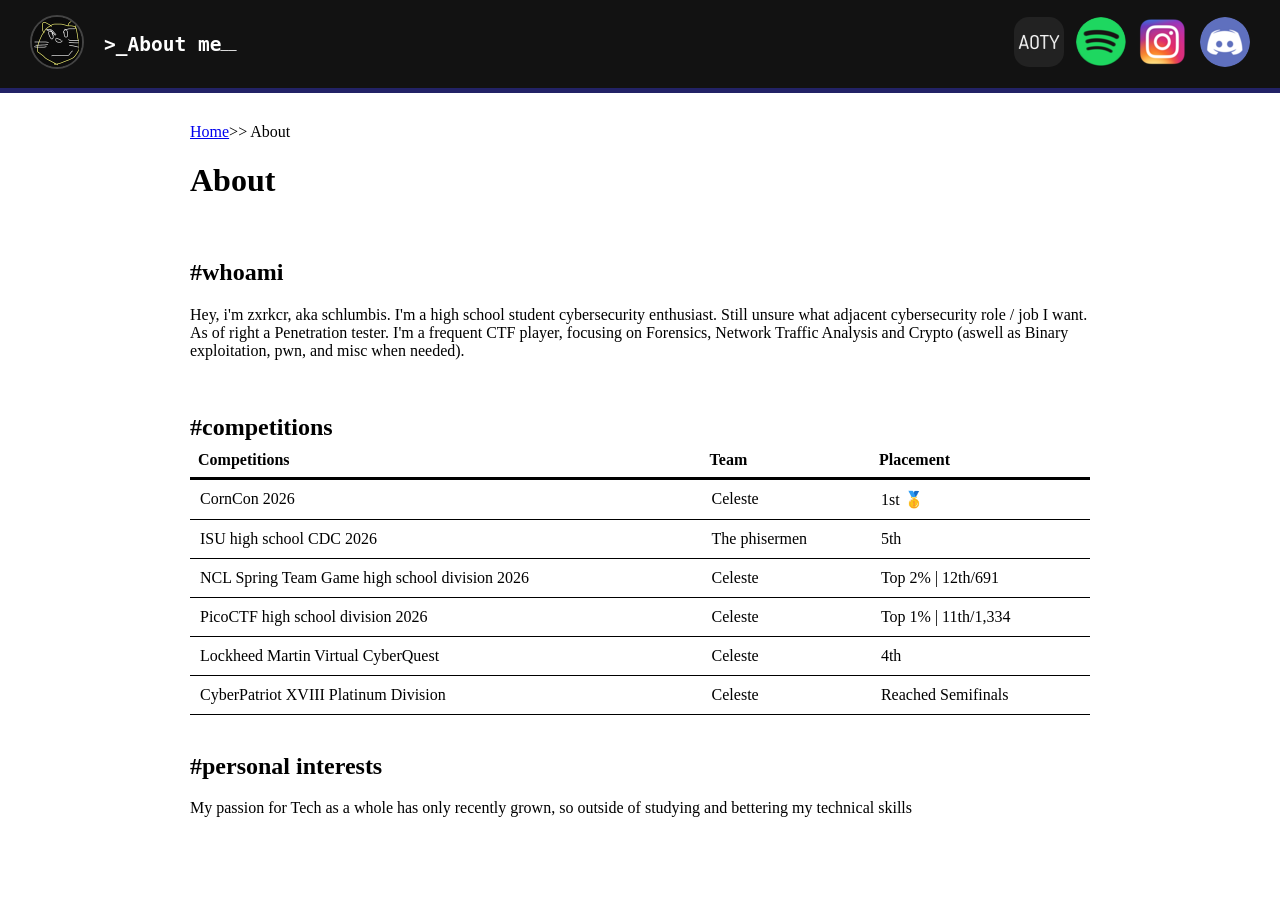
==== aboutme.html @ 881ad5e9 "in the process of making my about page" ====
<!DOCTYPE html>
<html lang="en">
<head>
    <meta charset="UTF-8">
    <link rel="icon" type="image/png" href="/src/favicon/favicon-96x96.png" sizes="96x96" />
    <link rel="icon" type="image/svg+xml" href="/src/favicon/favicon.svg" />
    <link rel="shortcut icon" href="/src/favicon/favicon.ico" />
    <link rel="apple-touch-icon" sizes="180x180" href="/src/favicon/apple-touch-icon.png" />
    <link rel="manifest" href="/src/favicon/site.webmanifest" />
    <title>About</title>
    <link rel="stylesheet" href="/src/css/index.css">
</head>
<body>
    <header class="pfp">
        <div class="pfp-left">
            <a href="/" class="homepage">
                <img src="/src/favicon/cover-major_hommy_For_Those_Who_Smirk.png" class="pfp-pic">
            </a>
            <span class="pfp-brand"></span>
            
            <h2 class="typing">>_About me</h2><span class="cursor">__</span>
        </div>
        <div class="links">
            <a href="https://www.albumoftheyear.org/user/zxrkcr/" target="_blank"> <img src="/src/favicon/AOTY.jpg" class="AOTY"></a>
            <a href="https://open.spotify.com/user/312fi2w6eolnvwoixqdmuff7c4s4?si=5c6d82b66673422a" target="_blank"> <img src="/src/favicon/spotify.png" class="spotify"></a>
            <a href="https://www.instagram.com/zxrkcr/" target="_blank"> <img src="/src/favicon/insta.png" class="insta"></a>
            <a href="https://discord.com/users/973454592241188934" target="_blank"> <img src="/src/favicon/discord.png" class="dis-cord"></a>
        </div>
    </header>
    <div style="max-width: 900px; margin: 30px auto; text-align: left;">
        <p><a href="/">Home</a>>> About</p>
        <h1>About</h1>
        <br><h2>#whoami</h2>
        <p>Hey, i'm zxrkcr, aka schlumbis. I'm a high school student cybersecurity enthusiast. Still unsure what adjacent cybersecurity
            role / job I want. As of right a Penetration tester. I'm a frequent CTF player, focusing on Forensics, Network Traffic Analysis and Crypto
            (aswell as Binary exploitation, pwn, and misc when needed).
        </p>
        <br><h2 style="margin-bottom: -8px;">#competitions</h2>
        <table style="width: 100%; border-collapse: collapse; margin-top: 10px;">
            <thead>
                <tr style="border-bottom: 3px solid;">
                    <th style="padding: 8px;">Competitions</th>
                    <th style="padding: 8px;">Team</th>
                    <th style="padding: 8px;">Placement</th>
                </tr>
            </thead>
            <tbody>
                <tr style="border-bottom: 1px solid;">
                    <td style="padding: 10px;">CornCon 2026</td>
                    <td style="padding: 10px;">Celeste</td>
                    <td style="padding: 10px;">1st 🥇</td>
                </tr>
                <tr style="border-bottom: 1px solid;">
                    <td style="padding: 10px;">ISU high school CDC 2026</td>
                    <td style="padding: 10px;">The phisermen</td>
                    <td style="padding: 10px;">5th</td>
                </tr>
                <tr style="border-bottom: 1px solid;">
                    <td style="padding: 10px;">NCL Spring Team Game high school division 2026</td>
                    <td style="padding: 10px;">Celeste</td>
                    <td style="padding: 10px;">Top 2%  |  12th/691</td>
                </tr> 
                <tr style="border-bottom: 1px solid;">
                    <td style="padding: 10px;">PicoCTF high school division 2026</td>
                    <td style="padding: 10px;">Celeste</td>
                    <td style="padding: 10px;">Top 1%  |  11th/1,334</td>
                </tr> 
                <tr style="border-bottom: 1px solid;">
                    <td style="padding: 10px;">Lockheed Martin Virtual CyberQuest</td>
                    <td style="padding: 10px;">Celeste</td>
                    <td style="padding: 10px;">4th</td>
                </tr> 
                <tr style="border-bottom: 1px solid;">
                    <td style="padding: 10px;">CyberPatriot XVIII Platinum Division</td>
                    <td style="padding: 10px;">Celeste</td>
                    <td style="padding: 10px;">Reached Semifinals</td>
                </tr> 
            </tbody>
        </table>
        <br><h2>#personal interests</h2>
        <p>My passion for Tech as a whole has only recently grown, so outside of studying and bettering my technical skills </p>

    </div>

</body>
---- src/css/index.css ----
/* Top section of the pagee */

body {
    margin: 0;
}

.pfp {
    display: flex;
    justify-content: space-between;
    align-items: center;
    padding: 15px 30px;
    background-color: #121212;
    border-bottom: 5px solid #222266;
    color: white;
}

.pfp-left {
    display: flex;
    align-items: center;
    gap: 10px;
}

.pfp-pic {
    width: 50px;
    height: 50px;
    border-radius: 80%;
    border: 2px solid #444;
}

.typing {
    white-space: nowrap;
    overflow: hidden;
    animation: typing 3s forwards;
    margin-right: -11px;
    font-family: monospace;
}

@keyframes typing { from { width: 0; }}
@keyframes cursor {
    0%, 100% { opacity: 0; }
    50% { opacity: 1; }
}

.cursor {
    animation: cursor 1s step-end infinite;
}

.links {
    display: flex;
    align-items: left;
    gap: 12px;
}

.AOTY {
    width: 50px;
    height: 50px;
    border-radius: 30%;
}

.spotify {
    width: 50px;
    height: 50px;
    border-radius: 60%;
}

.insta {
    width: 50px;
    height: 50px;
    border-radius: 30%;
}

.dis-cord {
    width: 50px;
    height: 50px;
    border-radius: 60%;
}

.gif {
    width: 610px;
    overflow: visible;
}

.info-gif {
    width: 750px;
    height: 180px;
    margin-top: -10px;
    margin-left: -275px;
}

.box {
    /*border: 2px solid #6FB2FF;*/
    /*  border-radius: 10px; */
    padding: 0px 15px;
    margin: 10px;
}
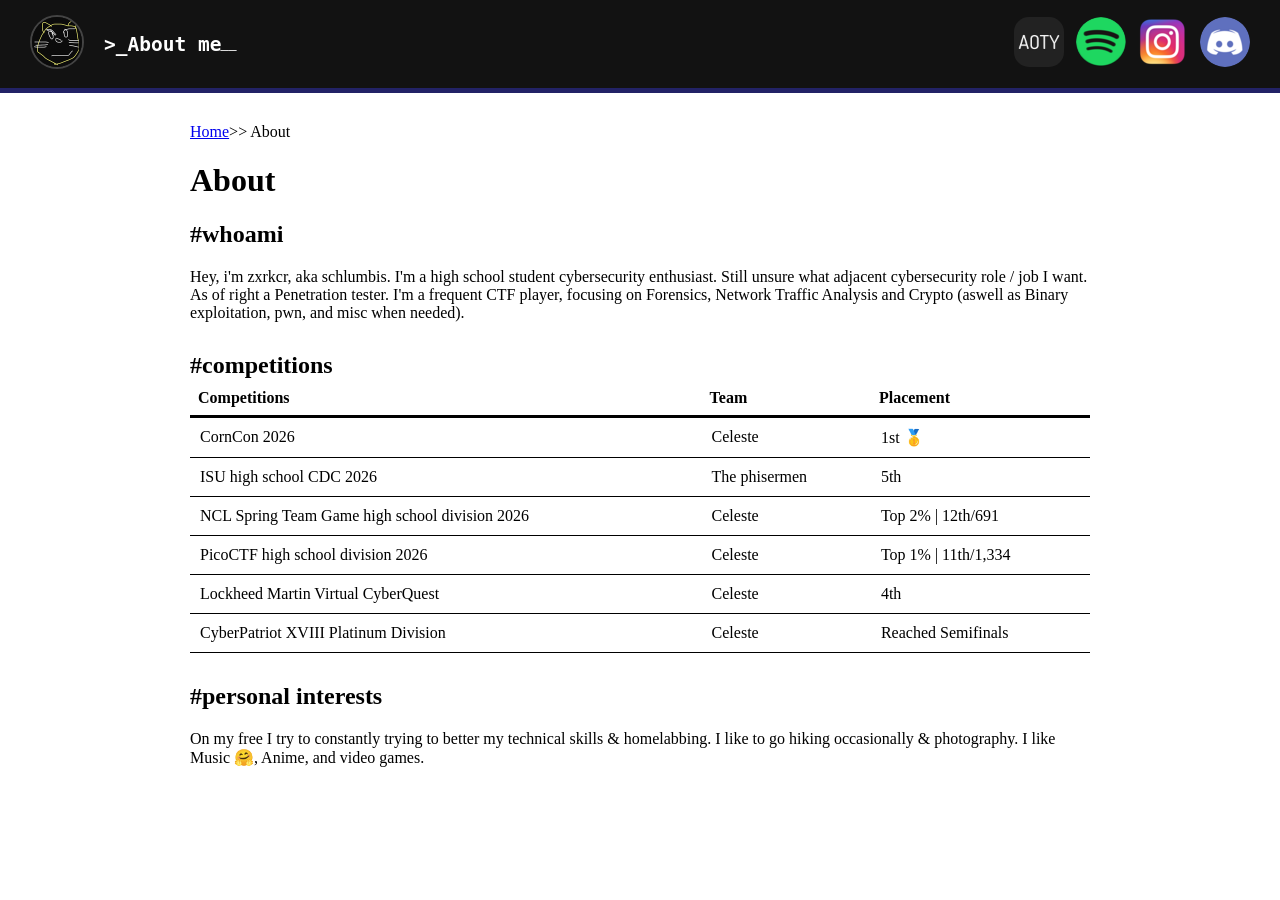
==== commit b9f5452e: "still wokring thru about me page and how it will look" ====
--- a/aboutme.html
+++ b/aboutme.html
@@ -2,6 +2,7 @@
 <html lang="en">
 <head>
     <meta charset="UTF-8">
+    <link href="https://fonts.googleapis.com/css2?family=Press+Start+2P&display=swap" rel="stylesheet">
     <link rel="icon" type="image/png" href="/src/favicon/favicon-96x96.png" sizes="96x96" />
     <link rel="icon" type="image/svg+xml" href="/src/favicon/favicon.svg" />
     <link rel="shortcut icon" href="/src/favicon/favicon.ico" />
@@ -9,8 +10,9 @@
     <link rel="manifest" href="/src/favicon/site.webmanifest" />
     <title>About</title>
     <link rel="stylesheet" href="/src/css/index.css">
+    <link rel="stylesheet" href="/src/css/about.css">
 </head>
-<body>
+<body> <!-- style="font-family: 'Press Start 2p';" --> 
     <header class="pfp">
         <div class="pfp-left">
             <a href="/" class="homepage">
@@ -27,15 +29,17 @@
             <a href="https://discord.com/users/973454592241188934" target="_blank"> <img src="/src/favicon/discord.png" class="dis-cord"></a>
         </div>
     </header>
-    <div style="max-width: 900px; margin: 30px auto; text-align: left;">
+    <div class="box">
         <p><a href="/">Home</a>>> About</p>
         <h1>About</h1>
-        <br><h2>#whoami</h2>
+        <h2>#whoami</h2>
         <p>Hey, i'm zxrkcr, aka schlumbis. I'm a high school student cybersecurity enthusiast. Still unsure what adjacent cybersecurity
             role / job I want. As of right a Penetration tester. I'm a frequent CTF player, focusing on Forensics, Network Traffic Analysis and Crypto
             (aswell as Binary exploitation, pwn, and misc when needed).
         </p>
-        <br><h2 style="margin-bottom: -8px;">#competitions</h2>
+    </div>
+    <div class="box">
+        <h2 style="margin-bottom: -8px;">#competitions</h2>
         <table style="width: 100%; border-collapse: collapse; margin-top: 10px;">
             <thead>
                 <tr style="border-bottom: 3px solid;">
@@ -77,9 +81,14 @@
                 </tr> 
             </tbody>
         </table>
-        <br><h2>#personal interests</h2>
-        <p>My passion for Tech as a whole has only recently grown, so outside of studying and bettering my technical skills </p>
+    </div>
+    <div class="box">
+        <h2>#personal interests</h2>
+        <p>On my free I try to constantly trying to better my technical skills & homelabbing. I like to go hiking occasionally & photography.
+            I like Music 🤗, Anime, and video games.
+        </p>
+    </div>
 
     </div>
-
+<script src="/src/js/typing.js"></script>
 </body>
--- a/src/css/about.css
+++ b/src/css/about.css
@@ -0,0 +1,5 @@
+.box {
+    max-width: 900px; 
+    margin: 30px auto; 
+    text-align: left;
+}
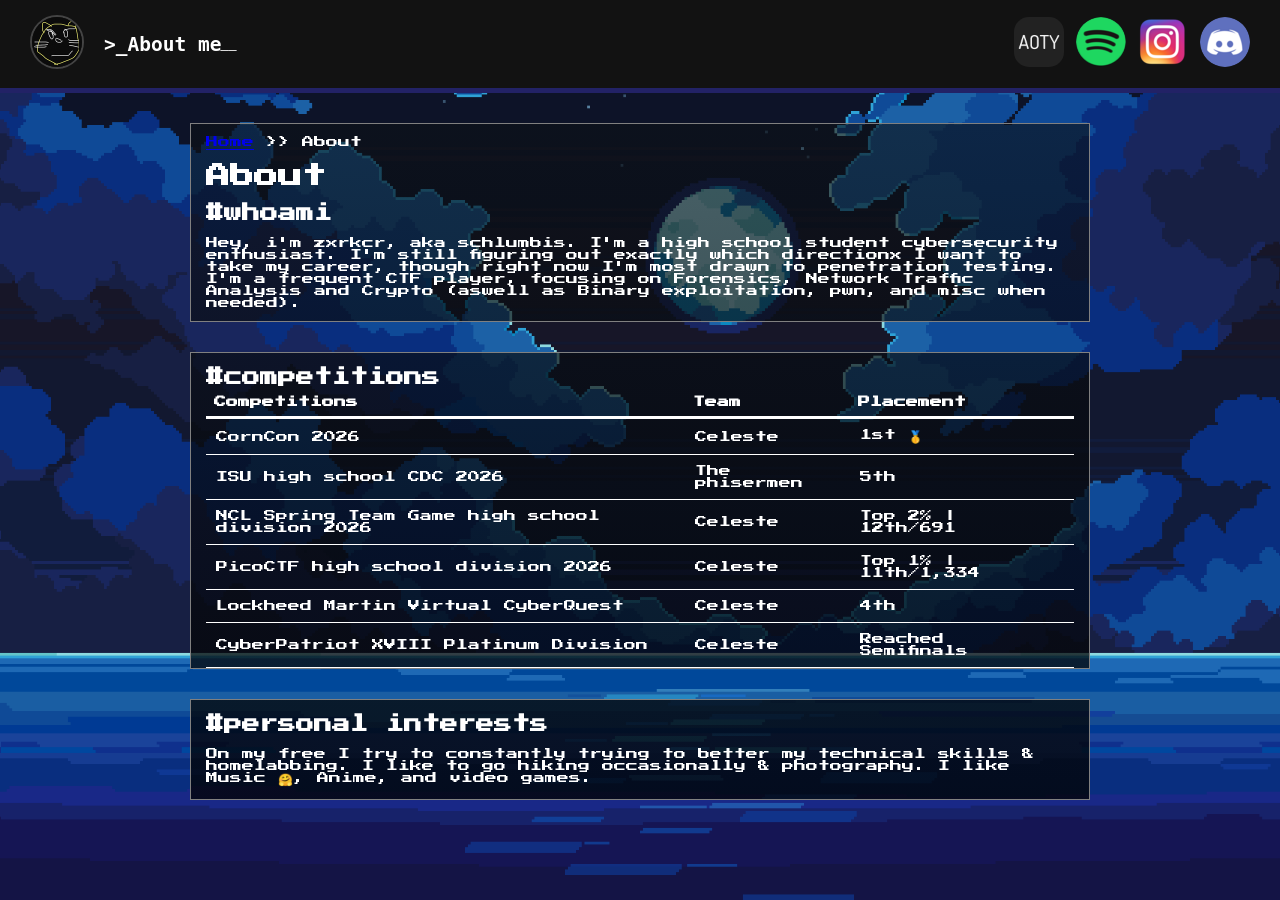
==== commit f3d7cc25: "more work on the about me page and tryna make a left column for more info" ====
--- a/aboutme.html
+++ b/aboutme.html
@@ -3,6 +3,7 @@
 <head>
     <meta charset="UTF-8">
     <link href="https://fonts.googleapis.com/css2?family=Press+Start+2P&display=swap" rel="stylesheet">
+    <link href="https://fonts.googleapis.com/css2?family=VT323&display=swap" rel="stylesheet">
     <link rel="icon" type="image/png" href="/src/favicon/favicon-96x96.png" sizes="96x96" />
     <link rel="icon" type="image/svg+xml" href="/src/favicon/favicon.svg" />
     <link rel="shortcut icon" href="/src/favicon/favicon.ico" />
@@ -30,11 +31,11 @@
         </div>
     </header>
     <div class="box">
-        <p><a href="/">Home</a>>> About</p>
+        <p><a href="/">Home</a> >> About</p>
         <h1>About</h1>
         <h2>#whoami</h2>
-        <p>Hey, i'm zxrkcr, aka schlumbis. I'm a high school student cybersecurity enthusiast. Still unsure what adjacent cybersecurity
-            role / job I want. As of right a Penetration tester. I'm a frequent CTF player, focusing on Forensics, Network Traffic Analysis and Crypto
+        <p>Hey, i'm zxrkcr, aka schlumbis. I'm a high school student cybersecurity enthusiast. I'm still figuring out exactly which directionx I want to take my career,
+            though right now I'm most drawn to penetration testing. <br>I'm a frequent CTF player, focusing on Forensics, Network Traffic Analysis and Crypto
             (aswell as Binary exploitation, pwn, and misc when needed).
         </p>
     </div>
--- a/src/css/about.css
+++ b/src/css/about.css
@@ -1,5 +1,26 @@
+body {
+    background-image: url('/src/img/5.png');
+    background-size: cover;
+    background-position: center;
+    background-attachment: fixed;
+}
+
 .box {
     max-width: 900px; 
     margin: 30px auto; 
     text-align: left;
+    border: 1px solid gray;
+    box-sizing: border-box;
+    background: linear-gradient(to bottom,#0e141b99,#000c);
+    background-attachment: fixed;
+    color: white;
+    font-family: 'Press Start 2P';
+    font-size: 12px;
+}
+
+.column {
+    display: flex;
+    gap: 16px;
+    align-items: left;
+    padding: 16px;
 }
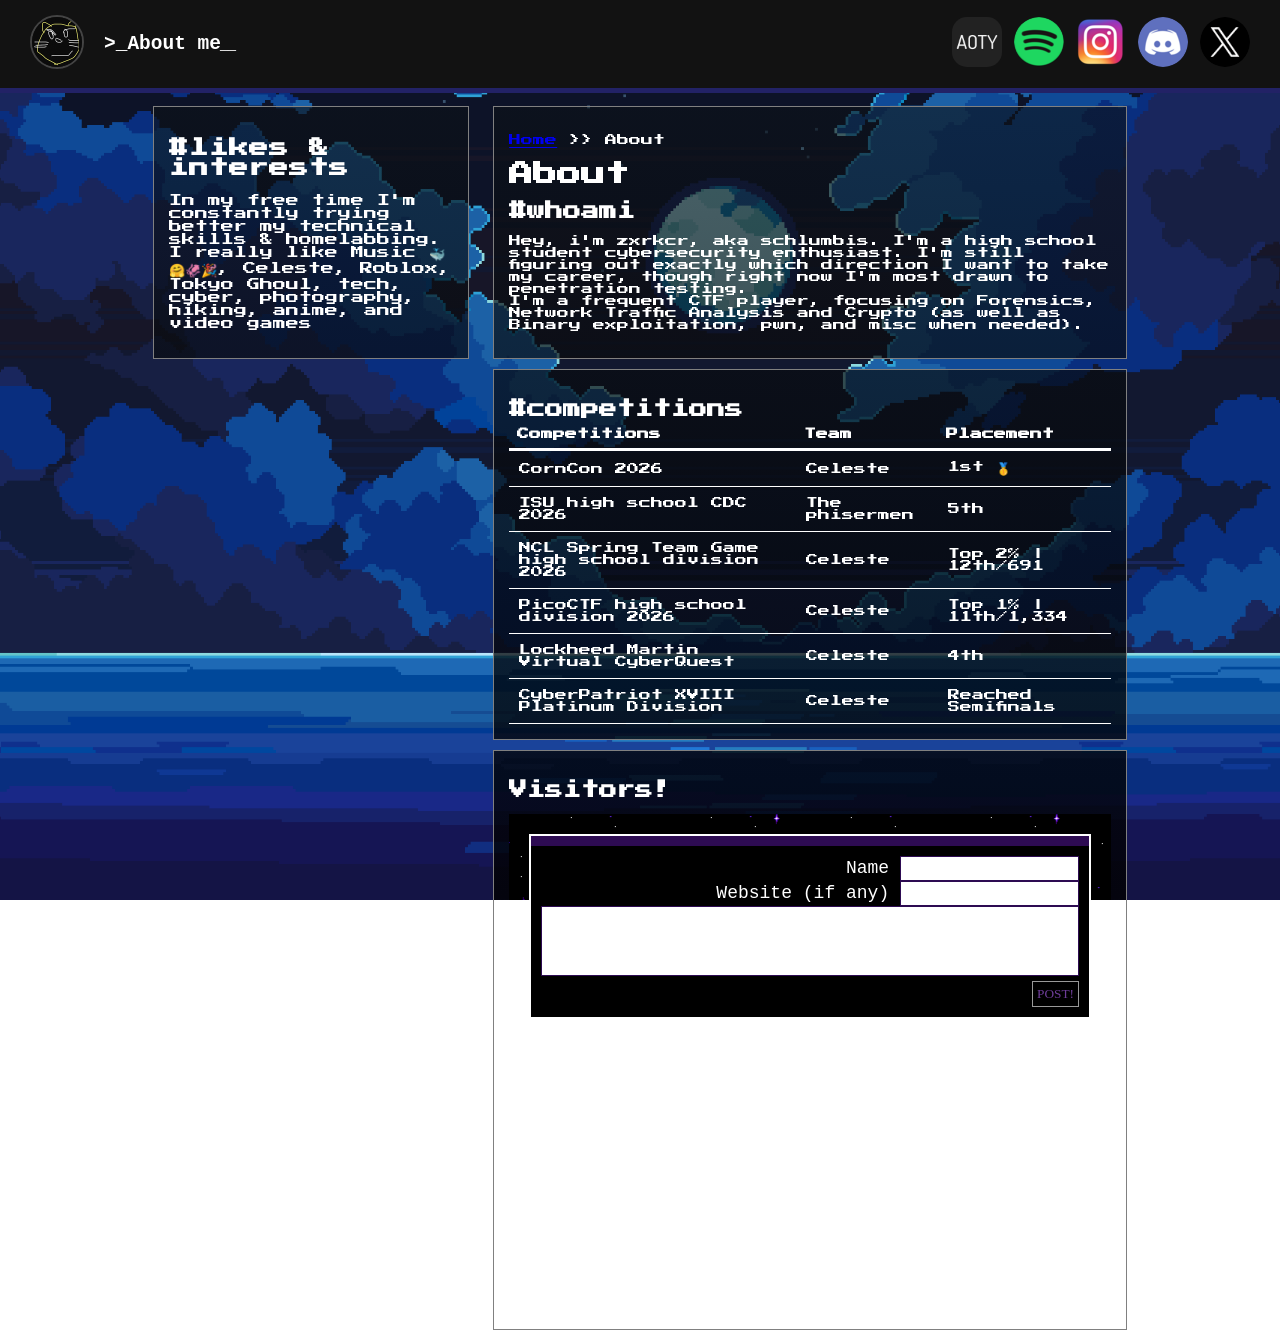
==== commit de2da0ee: "move around and styled the about me page to my liking" ====
--- a/aboutme.html
+++ b/aboutme.html
@@ -28,68 +28,84 @@
             <a href="https://open.spotify.com/user/312fi2w6eolnvwoixqdmuff7c4s4?si=5c6d82b66673422a" target="_blank"> <img src="/src/favicon/spotify.png" class="spotify"></a>
             <a href="https://www.instagram.com/zxrkcr/" target="_blank"> <img src="/src/favicon/insta.png" class="insta"></a>
             <a href="https://discord.com/users/973454592241188934" target="_blank"> <img src="/src/favicon/discord.png" class="dis-cord"></a>
+            <a href="https://x.com/zxrkcr" target="_blank"><img src="/src/favicon/x.png" class="x"></a>
         </div>
     </header>
-    <div class="box">
-        <p><a href="/">Home</a> >> About</p>
-        <h1>About</h1>
-        <h2>#whoami</h2>
-        <p>Hey, i'm zxrkcr, aka schlumbis. I'm a high school student cybersecurity enthusiast. I'm still figuring out exactly which directionx I want to take my career,
-            though right now I'm most drawn to penetration testing. <br>I'm a frequent CTF player, focusing on Forensics, Network Traffic Analysis and Crypto
-            (aswell as Binary exploitation, pwn, and misc when needed).
-        </p>
-    </div>
-    <div class="box">
-        <h2 style="margin-bottom: -8px;">#competitions</h2>
-        <table style="width: 100%; border-collapse: collapse; margin-top: 10px;">
-            <thead>
-                <tr style="border-bottom: 3px solid;">
-                    <th style="padding: 8px;">Competitions</th>
-                    <th style="padding: 8px;">Team</th>
-                    <th style="padding: 8px;">Placement</th>
+    <div align="center">
+        <table width="1000px">
+            <tbody>
+                <tr>
+                    <td id="menutd">
+                        <div class="box">
+                            <h2>#likes & interests</h2>
+                            <p>In my free time I'm constantly trying better my technical skills & homelabbing.<br>I really like Music 🐳🤗🦑🎉,
+                                Celeste, Roblox, Tokyo Ghoul, tech, cyber, photography, hiking, anime, and video games </p>
+                        </div>
+                    </td>
+                    <td id="maintd">
+                        <div class="box">
+                            <p><a href="/">Home</a> >> About</p>
+                            <h1>About</h1>
+                            <h2>#whoami</h2>
+                            <p>Hey, i'm zxrkcr, aka schlumbis. I'm a high school student cybersecurity enthusiast. I'm still figuring out exactly which direction I want to take my career,
+                                though right now I'm most drawn to penetration testing. <br>I'm a frequent CTF player, focusing on Forensics, Network Traffic Analysis and Crypto
+                                (as well as Binary exploitation, pwn, and misc when needed).
+                            </p>
+                        </div>
+                        <div class="box">
+                            <h2 style="margin-bottom: -8px;">#competitions</h2>
+                            <table style="width: 100%; border-collapse: collapse; margin-top: 10px;">
+                                <thead>
+                                    <tr style="border-bottom: 3px solid;">
+                                        <th style="padding: 8px;">Competitions</th>
+                                        <th style="padding: 8px;">Team</th>
+                                        <th style="padding: 8px;">Placement</th>
+                                    </tr>
+                                </thead>
+                                <tbody>
+                                    <tr style="border-bottom: 1px solid;">
+                                        <td style="padding: 10px;">CornCon 2026</td>
+                                        <td style="padding: 10px;">Celeste</td>
+                                        <td style="padding: 10px;">1st 🥇</td>
+                                    </tr>
+                                    <tr style="border-bottom: 1px solid;">
+                                        <td style="padding: 10px;">ISU high school CDC 2026</td>
+                                        <td style="padding: 10px;">The phisermen</td>
+                                        <td style="padding: 10px;">5th</td>
+                                    </tr>
+                                    <tr style="border-bottom: 1px solid;">
+                                        <td style="padding: 10px;">NCL Spring Team Game high school division 2026</td>
+                                        <td style="padding: 10px;">Celeste</td>
+                                        <td style="padding: 10px;">Top 2%  |  12th/691</td>
+                                    </tr> 
+                                    <tr style="border-bottom: 1px solid;">
+                                        <td style="padding: 10px;">PicoCTF high school division 2026</td>
+                                        <td style="padding: 10px;">Celeste</td>
+                                        <td style="padding: 10px;">Top 1%  |  11th/1,334</td>
+                                    </tr> 
+                                    <tr style="border-bottom: 1px solid;">
+                                        <td style="padding: 10px;">Lockheed Martin Virtual CyberQuest</td>
+                                        <td style="padding: 10px;">Celeste</td>
+                                        <td style="padding: 10px;">4th</td>
+                                    </tr> 
+                                    <tr style="border-bottom: 1px solid;">
+                                        <td style="padding: 10px;">CyberPatriot XVIII Platinum Division</td>
+                                        <td style="padding: 10px;">Celeste</td>
+                                        <td style="padding: 10px;">Reached Semifinals</td>
+                                    </tr> 
+                                </tbody>
+                            </table>
+                        </div>
+                        <div class="box">
+                            <h2>Visitors!</h2>
+                            <div id="c_widget" style="overflow-y: auto; height: 500px"></div>
+                            <script src="/src/js/comment-widget.js"></script>
+                        </div>
+                    </td>
                 </tr>
-            </thead>
-            <tbody>
-                <tr style="border-bottom: 1px solid;">
-                    <td style="padding: 10px;">CornCon 2026</td>
-                    <td style="padding: 10px;">Celeste</td>
-                    <td style="padding: 10px;">1st 🥇</td>
-                </tr>
-                <tr style="border-bottom: 1px solid;">
-                    <td style="padding: 10px;">ISU high school CDC 2026</td>
-                    <td style="padding: 10px;">The phisermen</td>
-                    <td style="padding: 10px;">5th</td>
-                </tr>
-                <tr style="border-bottom: 1px solid;">
-                    <td style="padding: 10px;">NCL Spring Team Game high school division 2026</td>
-                    <td style="padding: 10px;">Celeste</td>
-                    <td style="padding: 10px;">Top 2%  |  12th/691</td>
-                </tr> 
-                <tr style="border-bottom: 1px solid;">
-                    <td style="padding: 10px;">PicoCTF high school division 2026</td>
-                    <td style="padding: 10px;">Celeste</td>
-                    <td style="padding: 10px;">Top 1%  |  11th/1,334</td>
-                </tr> 
-                <tr style="border-bottom: 1px solid;">
-                    <td style="padding: 10px;">Lockheed Martin Virtual CyberQuest</td>
-                    <td style="padding: 10px;">Celeste</td>
-                    <td style="padding: 10px;">4th</td>
-                </tr> 
-                <tr style="border-bottom: 1px solid;">
-                    <td style="padding: 10px;">CyberPatriot XVIII Platinum Division</td>
-                    <td style="padding: 10px;">Celeste</td>
-                    <td style="padding: 10px;">Reached Semifinals</td>
-                </tr> 
             </tbody>
         </table>
     </div>
-    <div class="box">
-        <h2>#personal interests</h2>
-        <p>On my free I try to constantly trying to better my technical skills & homelabbing. I like to go hiking occasionally & photography.
-            I like Music 🤗, Anime, and video games.
-        </p>
-    </div>
-
-    </div>
 <script src="/src/js/typing.js"></script>
+<script src="/src/js/comment-widget.js"></script>
 </body>
--- a/src/css/index.css
+++ b/src/css/index.css
@@ -75,6 +75,12 @@
     border-radius: 60%;
 }
 
+.x {
+    width: 50px;
+    height: 50px;
+    border-radius: 60%;
+}
+
 .gif {
     width: 610px;
     overflow: visible;
--- a/src/css/about.css
+++ b/src/css/about.css
@@ -5,9 +5,17 @@
     background-attachment: fixed;
 }
 
+#menutd {
+    vertical-align: top;
+    font-size: 13px;
+}
+
+#maintd {
+    vertical-align: top;
+    font-size: 12px;
+}
+
 .box {
-    max-width: 900px; 
-    margin: 30px auto; 
     text-align: left;
     border: 1px solid gray;
     box-sizing: border-box;
@@ -15,12 +23,6 @@
     background-attachment: fixed;
     color: white;
     font-family: 'Press Start 2P';
-    font-size: 12px;
+    padding: 15px;
+    margin: 10px;
 }
-
-.column {
-    display: flex;
-    gap: 16px;
-    align-items: left;
-    padding: 16px;
-}
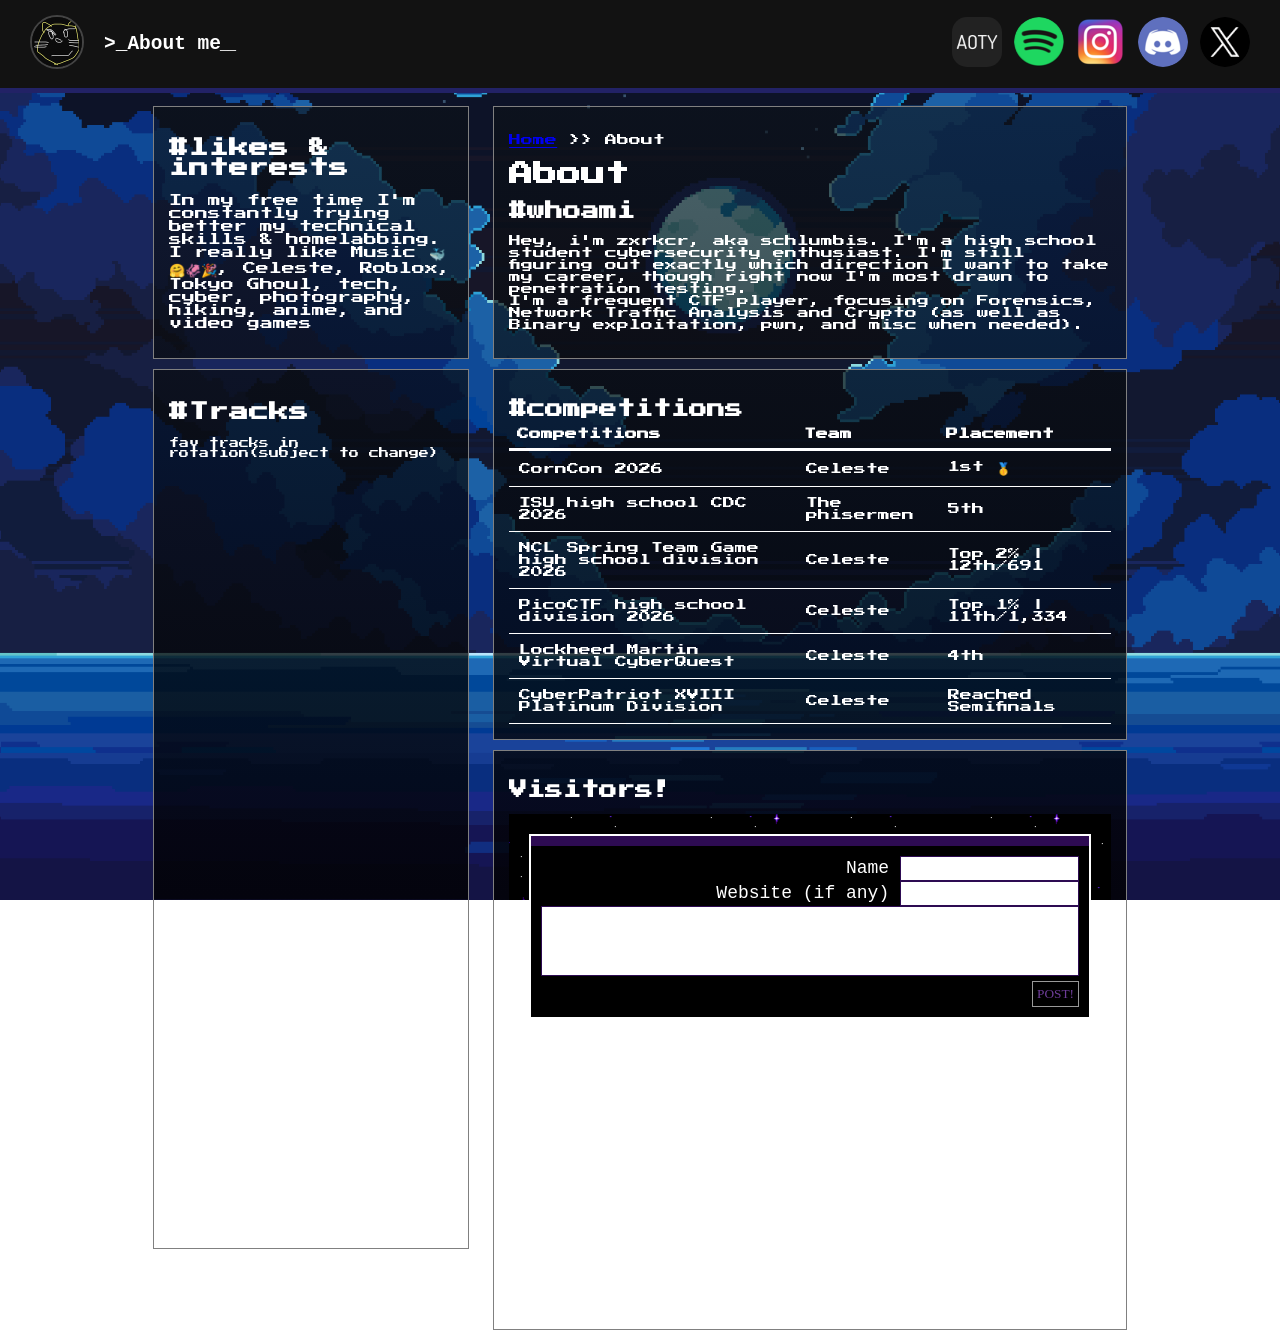
==== commit 2a8e6c8f: "added tracks to about me and adding a custom cursor" ====
--- a/aboutme.html
+++ b/aboutme.html
@@ -40,6 +40,18 @@
                             <h2>#likes & interests</h2>
                             <p>In my free time I'm constantly trying better my technical skills & homelabbing.<br>I really like Music 🐳🤗🦑🎉,
                                 Celeste, Roblox, Tokyo Ghoul, tech, cyber, photography, hiking, anime, and video games </p>
+                        </div>
+                        <div class="box">
+                            <h2>#Tracks</h2><p style="font-size: 10px;">fav tracks in rotation(subject to change)</p>
+                            <iframe data-testid="embed-iframe" style="display: block; width: 100%; height: 80px; margin: 5px;" src="https://open.spotify.com/embed/track/3plwwnUMUUC7dbGKc4x9L3?utm_source=generator&theme=0"  frameBorder="0" allowfullscreen="" allow="autoplay; clipboard-write; encrypted-media; fullscreen; picture-in-picture" loading="lazy"></iframe>
+                            <iframe data-testid="embed-iframe" style="display: block; width: 100%; height: 80px; margin: 5px;" src="https://open.spotify.com/embed/track/1Asgl3E0Zbu55iqJziisdR?utm_source=generator&theme=0"  frameBorder="0" allowfullscreen="" allow="autoplay; clipboard-write; encrypted-media; fullscreen; picture-in-picture" loading="lazy"></iframe>
+                            <iframe data-testid="embed-iframe" style="display: block; width: 100%; height: 80px; margin: 5px;" src="https://open.spotify.com/embed/track/0tppmF8vFw2F2yaLE9oj5e?utm_source=generator&theme=0"  frameBorder="0" allowfullscreen="" allow="autoplay; clipboard-write; encrypted-media; fullscreen; picture-in-picture" loading="lazy"></iframe>
+                            <iframe data-testid="embed-iframe" style="display: block; width: 100%; height: 80px; margin: 5px;" src="https://open.spotify.com/embed/track/2NumN4ZhSOff680vGhRu03?utm_source=generator&theme=0"  frameBorder="0" allowfullscreen="" allow="autoplay; clipboard-write; encrypted-media; fullscreen; picture-in-picture" loading="lazy"></iframe>
+                            <iframe data-testid="embed-iframe" style="display: block; width: 100%; height: 80px; margin: 5px;" src="https://open.spotify.com/embed/track/5Tej0q4FelEClV0ZvYvz89?utm_source=generator&theme=0"  frameBorder="0" allowfullscreen="" allow="autoplay; clipboard-write; encrypted-media; fullscreen; picture-in-picture" loading="lazy"></iframe>
+                            <iframe data-testid="embed-iframe" style="display: block; width: 100%; height: 80px; margin: 5px;" src="https://open.spotify.com/embed/track/5YrAoqvIj8Qtn3qSPuzYLX?utm_source=generator&theme=0"  frameBorder="0" allowfullscreen="" allow="autoplay; clipboard-write; encrypted-media; fullscreen; picture-in-picture" loading="lazy"></iframe>
+                            <iframe data-testid="embed-iframe" style="display: block; width: 100%; height: 80px; margin: 5px;" src="https://open.spotify.com/embed/track/4zB0KpXJCz9PHdW3SELGzC?utm_source=generator&theme=0"  frameBorder="0" allowfullscreen="" allow="autoplay; clipboard-write; encrypted-media; fullscreen; picture-in-picture" loading="lazy"></iframe>
+                            <iframe data-testid="embed-iframe" style="display: block; width: 100%; height: 80px; margin: 5px;" src="https://open.spotify.com/embed/track/6tWE2OefH4yqE2swmf1OkC?utm_source=generator&theme=0"  frameBorder="0" allowfullscreen="" allow="autoplay; clipboard-write; encrypted-media; fullscreen; picture-in-picture" loading="lazy"></iframe>
+                            <iframe data-testid="embed-iframe" style="display: block; width: 100%; height: 80px; margin: 5px;" src="https://open.spotify.com/embed/track/3NXKBr7m17be3ORHUvPrqg?utm_source=generator&theme=0"  frameBorder="0" allowfullscreen="" allow="autoplay; clipboard-write; encrypted-media; fullscreen; picture-in-picture" loading="lazy"></iframe>
                         </div>
                     </td>
                     <td id="maintd">
--- a/src/css/index.css
+++ b/src/css/index.css
@@ -2,6 +2,8 @@
 
 body {
     margin: 0;
+    cursor: url("/src/img/cursor/bat.png"), auto;
+    cursor: pointer("/src/img/cursor/tung.png"), auto;
 }
 
 .pfp {
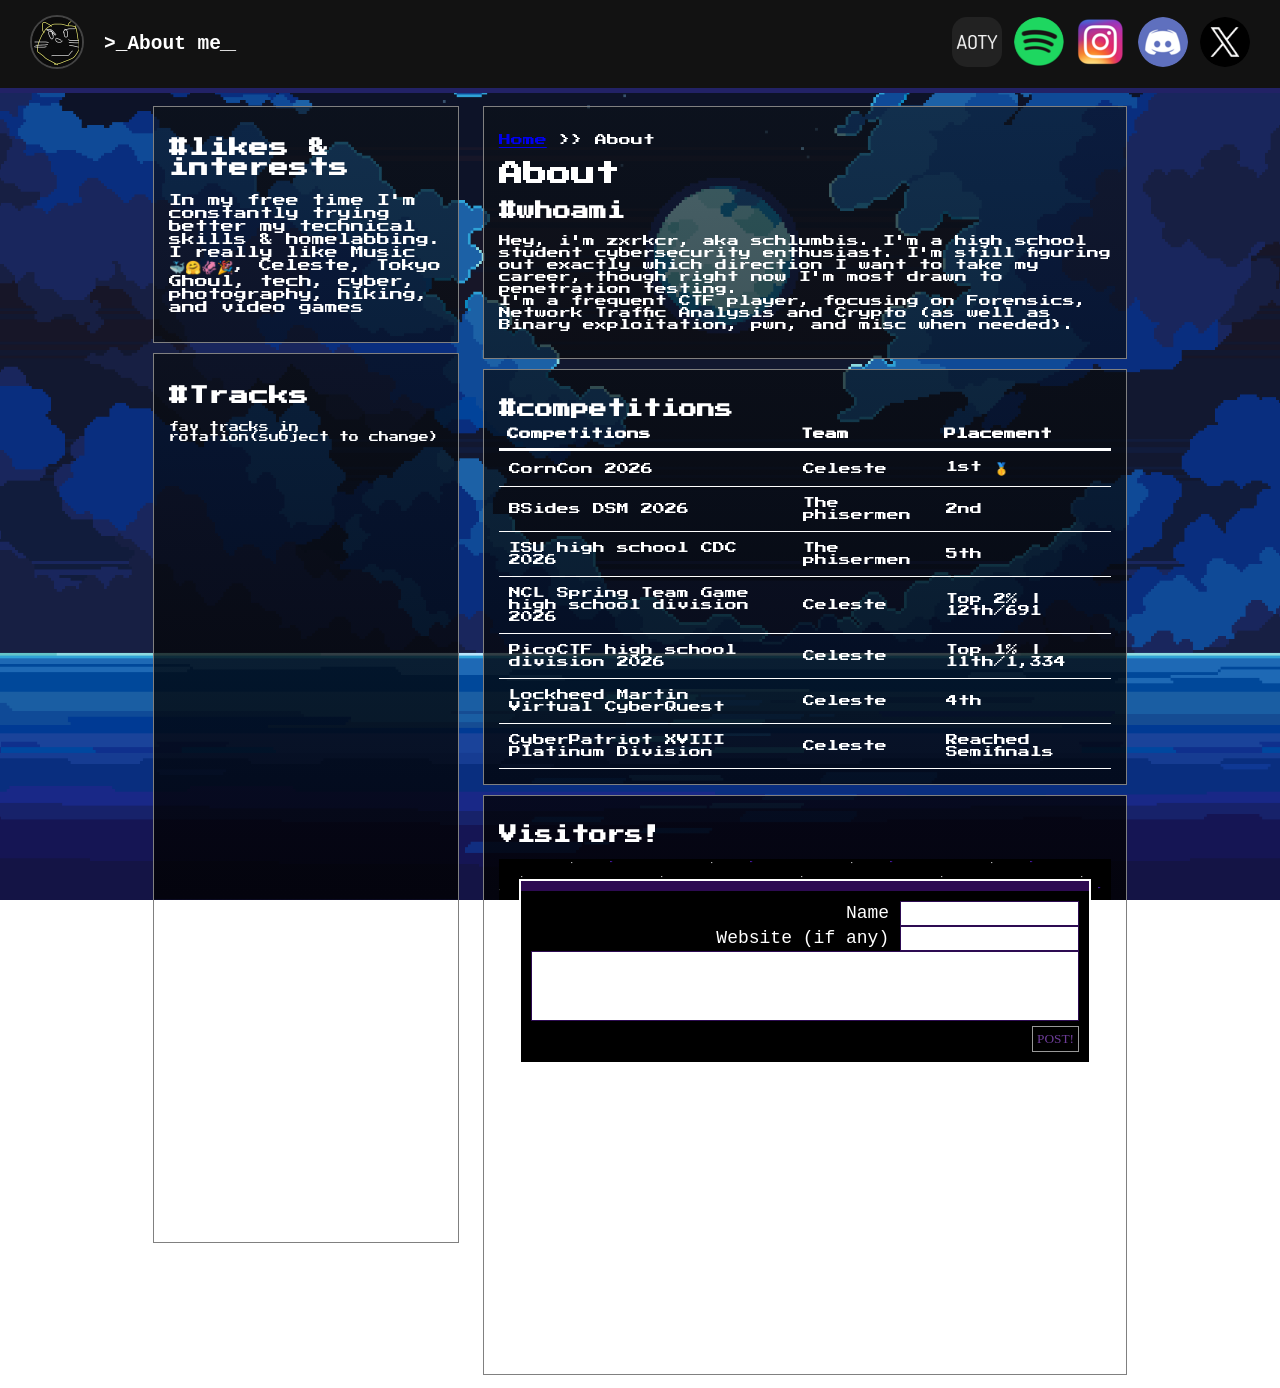
==== commit 593fe820: "worked on custom cursor, new endpoint and minor changes" ====
--- a/aboutme.html
+++ b/aboutme.html
@@ -39,18 +39,17 @@
                         <div class="box">
                             <h2>#likes & interests</h2>
                             <p>In my free time I'm constantly trying better my technical skills & homelabbing.<br>I really like Music 🐳🤗🦑🎉,
-                                Celeste, Roblox, Tokyo Ghoul, tech, cyber, photography, hiking, anime, and video games </p>
+                                Celeste, Tokyo Ghoul, tech, cyber, photography, hiking, and video games </p>
                         </div>
                         <div class="box">
                             <h2>#Tracks</h2><p style="font-size: 10px;">fav tracks in rotation(subject to change)</p>
-                            <iframe data-testid="embed-iframe" style="display: block; width: 100%; height: 80px; margin: 5px;" src="https://open.spotify.com/embed/track/3plwwnUMUUC7dbGKc4x9L3?utm_source=generator&theme=0"  frameBorder="0" allowfullscreen="" allow="autoplay; clipboard-write; encrypted-media; fullscreen; picture-in-picture" loading="lazy"></iframe>
+                            <iframe data-testid="embed-iframe" style="display: bl1ock; width: 100%; height: 80px; margin: 5px;" src="https://open.spotify.com/embed/track/3plwwnUMUUC7dbGKc4x9L3?utm_source=generator&theme=0"  frameBorder="0" allowfullscreen="" allow="autoplay; clipboard-write; encrypted-media; fullscreen; picture-in-picture" loading="lazy"></iframe>
                             <iframe data-testid="embed-iframe" style="display: block; width: 100%; height: 80px; margin: 5px;" src="https://open.spotify.com/embed/track/1Asgl3E0Zbu55iqJziisdR?utm_source=generator&theme=0"  frameBorder="0" allowfullscreen="" allow="autoplay; clipboard-write; encrypted-media; fullscreen; picture-in-picture" loading="lazy"></iframe>
                             <iframe data-testid="embed-iframe" style="display: block; width: 100%; height: 80px; margin: 5px;" src="https://open.spotify.com/embed/track/0tppmF8vFw2F2yaLE9oj5e?utm_source=generator&theme=0"  frameBorder="0" allowfullscreen="" allow="autoplay; clipboard-write; encrypted-media; fullscreen; picture-in-picture" loading="lazy"></iframe>
                             <iframe data-testid="embed-iframe" style="display: block; width: 100%; height: 80px; margin: 5px;" src="https://open.spotify.com/embed/track/2NumN4ZhSOff680vGhRu03?utm_source=generator&theme=0"  frameBorder="0" allowfullscreen="" allow="autoplay; clipboard-write; encrypted-media; fullscreen; picture-in-picture" loading="lazy"></iframe>
                             <iframe data-testid="embed-iframe" style="display: block; width: 100%; height: 80px; margin: 5px;" src="https://open.spotify.com/embed/track/5Tej0q4FelEClV0ZvYvz89?utm_source=generator&theme=0"  frameBorder="0" allowfullscreen="" allow="autoplay; clipboard-write; encrypted-media; fullscreen; picture-in-picture" loading="lazy"></iframe>
                             <iframe data-testid="embed-iframe" style="display: block; width: 100%; height: 80px; margin: 5px;" src="https://open.spotify.com/embed/track/5YrAoqvIj8Qtn3qSPuzYLX?utm_source=generator&theme=0"  frameBorder="0" allowfullscreen="" allow="autoplay; clipboard-write; encrypted-media; fullscreen; picture-in-picture" loading="lazy"></iframe>
-                            <iframe data-testid="embed-iframe" style="display: block; width: 100%; height: 80px; margin: 5px;" src="https://open.spotify.com/embed/track/4zB0KpXJCz9PHdW3SELGzC?utm_source=generator&theme=0"  frameBorder="0" allowfullscreen="" allow="autoplay; clipboard-write; encrypted-media; fullscreen; picture-in-picture" loading="lazy"></iframe>
-                            <iframe data-testid="embed-iframe" style="display: block; width: 100%; height: 80px; margin: 5px;" src="https://open.spotify.com/embed/track/6tWE2OefH4yqE2swmf1OkC?utm_source=generator&theme=0"  frameBorder="0" allowfullscreen="" allow="autoplay; clipboard-write; encrypted-media; fullscreen; picture-in-picture" loading="lazy"></iframe>
+                            <iframe data-testid="embed-iframe" style="display: block; width: 100%; height: 80px; margin: 5px;" src="https://open.spotify.com/embed/track/7uDDz4MR3ITGFQv8PFRs4b?utm_source=generator&theme=0"  frameBorder="0" allowfullscreen="" allow="autoplay; clipboard-write; encrypted-media; fullscreen; picture-in-picture" loading="lazy"></iframe>                            <iframe data-testid="embed-iframe" style="display: block; width: 100%; height: 80px; margin: 5px;" src="https://open.spotify.com/embed/track/6tWE2OefH4yqE2swmf1OkC?utm_source=generator&theme=0"  frameBorder="0" allowfullscreen="" allow="autoplay; clipboard-write; encrypted-media; fullscreen; picture-in-picture" loading="lazy"></iframe>
                             <iframe data-testid="embed-iframe" style="display: block; width: 100%; height: 80px; margin: 5px;" src="https://open.spotify.com/embed/track/3NXKBr7m17be3ORHUvPrqg?utm_source=generator&theme=0"  frameBorder="0" allowfullscreen="" allow="autoplay; clipboard-write; encrypted-media; fullscreen; picture-in-picture" loading="lazy"></iframe>
                         </div>
                     </td>
@@ -79,6 +78,11 @@
                                         <td style="padding: 10px;">CornCon 2026</td>
                                         <td style="padding: 10px;">Celeste</td>
                                         <td style="padding: 10px;">1st 🥇</td>
+                                    </tr>
+                                    <tr style="border-bottom: 1px solid;">
+                                        <td style="padding: 10px;">BSides DSM 2026</td>
+                                        <td style="padding: 10px;">The phisermen</td>
+                                        <td style="padding: 10px;">2nd</td>
                                     </tr>
                                     <tr style="border-bottom: 1px solid;">
                                         <td style="padding: 10px;">ISU high school CDC 2026</td>
--- a/src/css/index.css
+++ b/src/css/index.css
@@ -3,8 +3,11 @@
 body {
     margin: 0;
     cursor: url("/src/img/cursor/bat.png"), auto;
-    cursor: pointer("/src/img/cursor/tung.png"), auto;
 }
+a, img, button, [onclick] {
+    cursor: url("/src/img/cursor/tung.png"), auto;
+}
+
 
 .pfp {
     display: flex;
